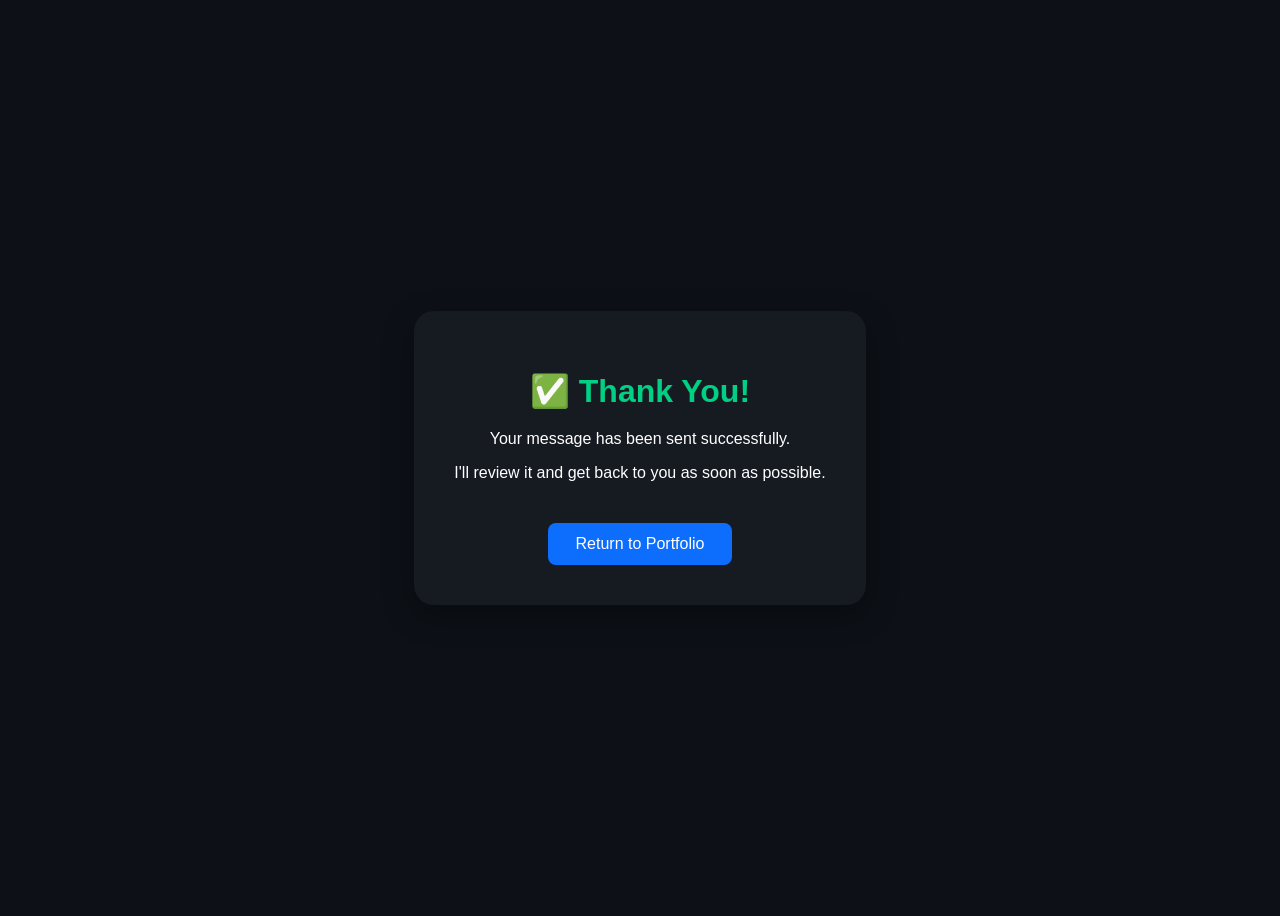
==== thankyou.html @ 2908351a "Added thankyou.html" ====
<!DOCTYPE html>
<html lang="en">
<head>
    <meta charset="UTF-8">
    <meta name="viewport" content="width=device-width, initial-scale=1.0">
    <title>Thank You | Om Naresh Nanekar</title>

    <link href="assets/vendor/bootstrap/css/bootstrap.min.css" rel="stylesheet">

    <style>
        body{
            display:flex;
            justify-content:center;
            align-items:center;
            height:100vh;
            background:#0d1117;
            color:white;
            text-align:center;
            font-family:Arial,sans-serif;
        }

        .card{
            max-width:600px;
            padding:40px;
            border-radius:20px;
            background:#161b22;
            box-shadow:0 10px 30px rgba(0,0,0,.4);
        }

        h1{
            color:#00d084;
            margin-bottom:20px;
        }

        a{
            margin-top:25px;
            display:inline-block;
            text-decoration:none;
            padding:12px 28px;
            background:#0d6efd;
            color:white;
            border-radius:8px;
        }

        a:hover{
            background:#0b5ed7;
        }
    </style>
</head>
<body>

<div class="card">

<h1>✅ Thank You!</h1>

<p>
Your message has been sent successfully.
</p>

<p>
I'll review it and get back to you as soon as possible.
</p>

<a href="index.html">
Return to Portfolio
</a>

</div>

</body>
</html>
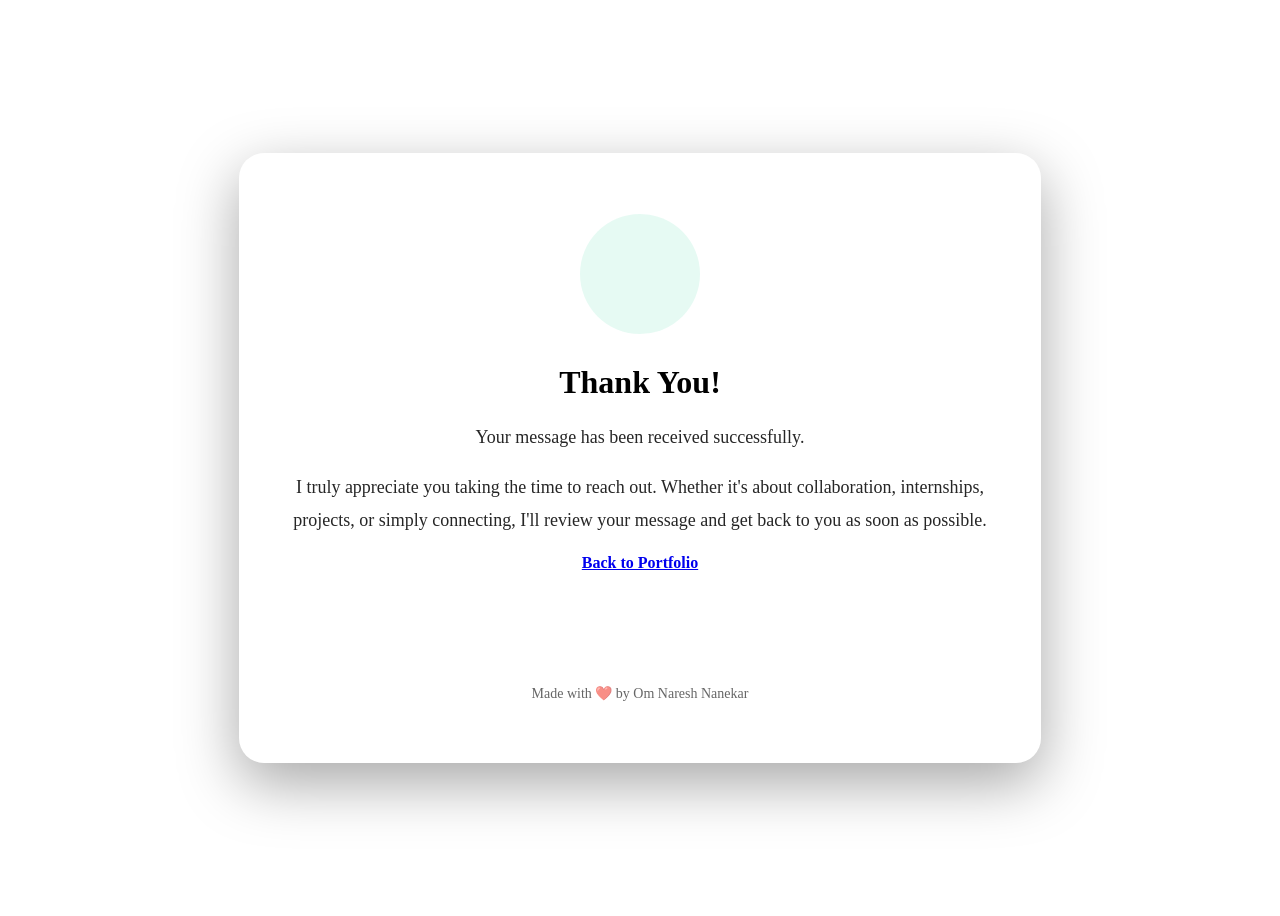
==== commit 762624af: "improving thankyou.html" ====
--- a/thankyou.html
+++ b/thankyou.html
@@ -1,71 +1,175 @@
 <!DOCTYPE html>
 <html lang="en">
+
 <head>
-    <meta charset="UTF-8">
-    <meta name="viewport" content="width=device-width, initial-scale=1.0">
-    <title>Thank You | Om Naresh Nanekar</title>
+  <meta charset="utf-8">
+  <meta content="width=device-width, initial-scale=1.0" name="viewport">
 
-    <link href="assets/vendor/bootstrap/css/bootstrap.min.css" rel="stylesheet">
+  <title>Thank You | Om Naresh Nanekar</title>
+  <meta name="description" content="Thank you for contacting Om Naresh Nanekar.">
+  <meta name="robots" content="noindex">
 
-    <style>
-        body{
-            display:flex;
-            justify-content:center;
-            align-items:center;
-            height:100vh;
-            background:#0d1117;
-            color:white;
-            text-align:center;
-            font-family:Arial,sans-serif;
-        }
+  <!-- Favicons -->
+  <link href="assets/img/favicon.png" rel="icon">
 
-        .card{
-            max-width:600px;
-            padding:40px;
-            border-radius:20px;
-            background:#161b22;
-            box-shadow:0 10px 30px rgba(0,0,0,.4);
-        }
+  <!-- Fonts -->
+  <link href="https://fonts.googleapis.com" rel="preconnect">
+  <link href="https://fonts.gstatic.com" rel="preconnect" crossorigin>
+  <link href="https://fonts.googleapis.com/css2?family=Roboto:wght@300;400;500;700&family=Poppins:wght@300;400;500;600;700&display=swap" rel="stylesheet">
 
-        h1{
-            color:#00d084;
-            margin-bottom:20px;
-        }
+  <!-- Vendor CSS -->
+  <link href="assets/vendor/bootstrap/css/bootstrap.min.css" rel="stylesheet">
+  <link href="assets/vendor/bootstrap-icons/bootstrap-icons.css" rel="stylesheet">
+  <link href="assets/vendor/aos/aos.css" rel="stylesheet">
 
-        a{
-            margin-top:25px;
-            display:inline-block;
-            text-decoration:none;
-            padding:12px 28px;
-            background:#0d6efd;
-            color:white;
-            border-radius:8px;
-        }
+  <!-- Main CSS -->
+  <link href="assets/css/main.css" rel="stylesheet">
 
-        a:hover{
-            background:#0b5ed7;
-        }
-    </style>
+  <style>
+    body{
+      min-height:100vh;
+      display:flex;
+      justify-content:center;
+      align-items:center;
+      overflow:hidden;
+    }
+
+    .thank-card{
+      max-width:700px;
+      width:95%;
+      text-align:center;
+      padding:60px 50px;
+      border-radius:25px;
+      backdrop-filter:blur(12px);
+      background:rgba(255,255,255,.06);
+      border:1px solid rgba(255,255,255,.12);
+      box-shadow:0 20px 60px rgba(0,0,0,.35);
+    }
+
+    .success-icon{
+      width:120px;
+      height:120px;
+      margin:auto;
+      border-radius:50%;
+      display:flex;
+      justify-content:center;
+      align-items:center;
+      font-size:60px;
+      color:#34d399;
+      background:rgba(52,211,153,.12);
+      margin-bottom:30px;
+    }
+
+    h1{
+      font-weight:700;
+      margin-bottom:20px;
+    }
+
+    p{
+      font-size:18px;
+      opacity:.85;
+      line-height:1.8;
+    }
+
+    .btn-home{
+      margin-top:35px;
+      padding:14px 35px;
+      border-radius:50px;
+      font-weight:600;
+    }
+
+    .social-links{
+      margin-top:35px;
+    }
+
+    .social-links a{
+      width:48px;
+      height:48px;
+      display:inline-flex;
+      justify-content:center;
+      align-items:center;
+      border-radius:50%;
+      margin:0 8px;
+      transition:.3s;
+      font-size:20px;
+    }
+
+    .social-links a:hover{
+      transform:translateY(-6px);
+    }
+
+    .footer-note{
+      margin-top:30px;
+      font-size:14px;
+      opacity:.6;
+    }
+  </style>
+
 </head>
+
 <body>
 
-<div class="card">
+<main>
 
-<h1>✅ Thank You!</h1>
+<div class="thank-card" data-aos="zoom-in" data-aos-duration="900">
 
-<p>
-Your message has been sent successfully.
+<div class="success-icon" data-aos="zoom-in" data-aos-delay="300">
+<i class="bi bi-check2-circle"></i>
+</div>
+
+<h1 data-aos="fade-up" data-aos-delay="500">
+Thank You!
+</h1>
+
+<p data-aos="fade-up" data-aos-delay="700">
+Your message has been received successfully.
 </p>
 
-<p>
-I'll review it and get back to you as soon as possible.
+<p data-aos="fade-up" data-aos-delay="900">
+I truly appreciate you taking the time to reach out.
+Whether it's about collaboration, internships, projects, or simply connecting,
+I'll review your message and get back to you as soon as possible.
 </p>
 
-<a href="index.html">
-Return to Portfolio
+<a href="index.html" class="btn btn-primary btn-home" data-aos="fade-up" data-aos-delay="1100">
+<i class="bi bi-house-door-fill"></i>
+Back to Portfolio
+</a>
+
+<div class="social-links" data-aos="fade-up" data-aos-delay="1300">
+
+<a href="https://github.com/YOUR_USERNAME" target="_blank">
+<i class="bi bi-github"></i>
+</a>
+
+<a href="https://linkedin.com/in/YOUR_LINKEDIN" target="_blank">
+<i class="bi bi-linkedin"></i>
+</a>
+
+<a href="mailto:YOUR_EMAIL@gmail.com">
+<i class="bi bi-envelope-fill"></i>
 </a>
 
 </div>
 
+<div class="footer-note" data-aos="fade-up" data-aos-delay="1500">
+Made with ❤️ by Om Naresh Nanekar
+</div>
+
+</div>
+
+</main>
+
+<!-- Vendor JS -->
+<script src="assets/vendor/bootstrap/js/bootstrap.bundle.min.js"></script>
+<script src="assets/vendor/aos/aos.js"></script>
+
+<script>
+AOS.init({
+duration:800,
+once:true
+});
+</script>
+
 </body>
 </html>
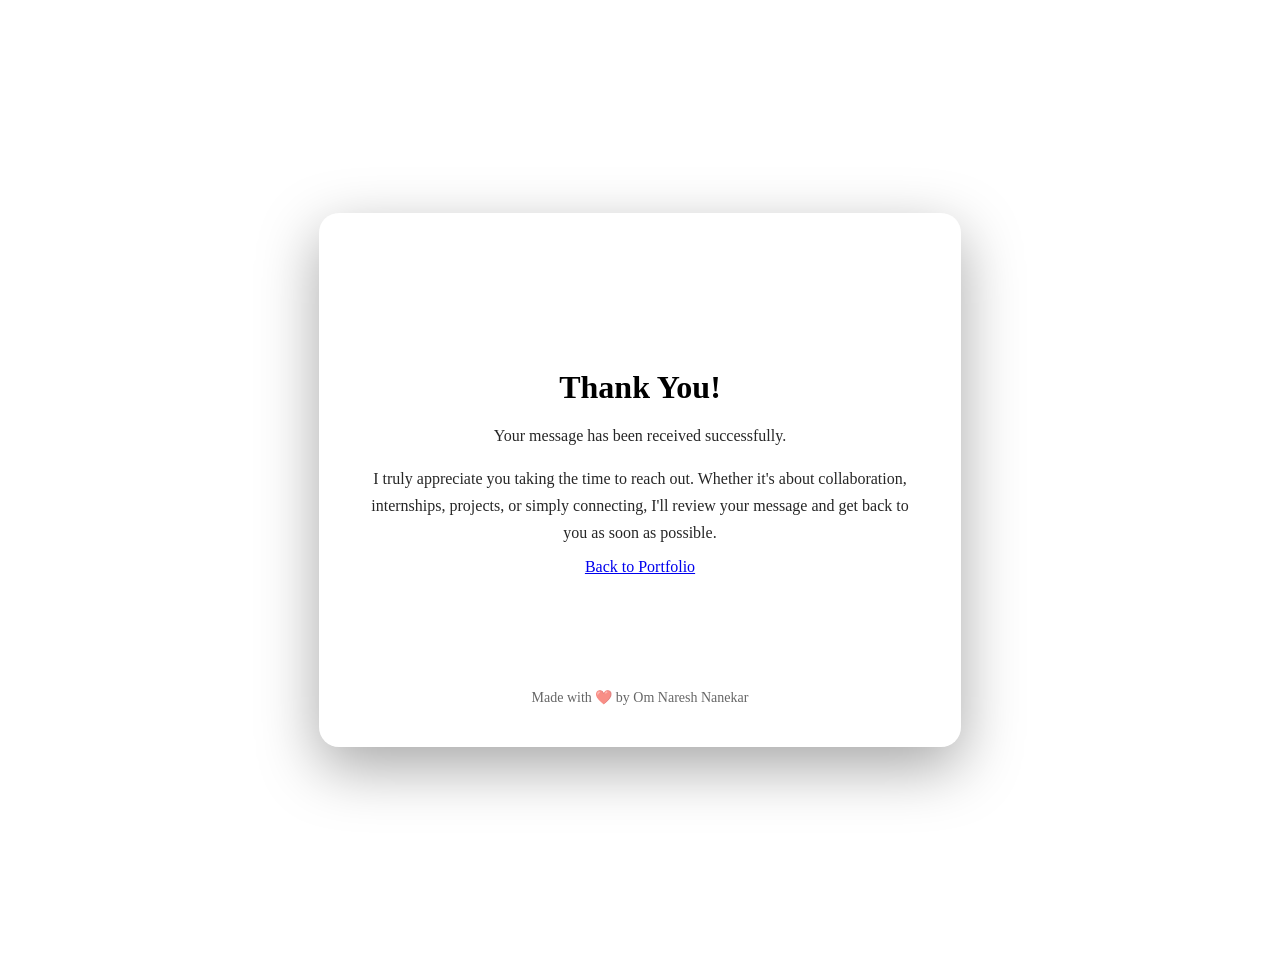
==== commit 92c8a225: "Improved thankyou.html" ====
--- a/thankyou.html
+++ b/thankyou.html
@@ -26,56 +26,54 @@
   <link href="assets/css/main.css" rel="stylesheet">
 
   <style>
-    body{
-      min-height:100vh;
-      display:flex;
-      justify-content:center;
-      align-items:center;
-      overflow:hidden;
+    body {
+        min-height: 100vh;
+        margin: 0;
+        display: flex;
+        justify-content: center;
+        align-items: center;
+        padding: 30px;
+        overflow-x: hidden;
     }
 
-    .thank-card{
-      max-width:700px;
-      width:95%;
-      text-align:center;
-      padding:60px 50px;
-      border-radius:25px;
-      backdrop-filter:blur(12px);
-      background:rgba(255,255,255,.06);
-      border:1px solid rgba(255,255,255,.12);
-      box-shadow:0 20px 60px rgba(0,0,0,.35);
+    .thank-card {
+        width: 100%;
+        max-width: 560px;
+        padding: 40px;
+        border-radius: 20px;
+        text-align: center;
+
+        backdrop-filter: blur(12px);
+        background: rgba(255,255,255,0.06);
+        border: 1px solid rgba(255,255,255,.12);
+
+        box-shadow: 0 20px 60px rgba(0,0,0,.35);
     }
 
     .success-icon{
-      width:120px;
-      height:120px;
-      margin:auto;
-      border-radius:50%;
-      display:flex;
-      justify-content:center;
-      align-items:center;
-      font-size:60px;
-      color:#34d399;
-      background:rgba(52,211,153,.12);
-      margin-bottom:30px;
+        width:90px;
+        height:90px;
+        font-size:45px;
+        margin-bottom:25px;
     }
 
     h1{
-      font-weight:700;
-      margin-bottom:20px;
+        font-size:2rem;
+        font-weight:700;
+        margin-bottom:15px;
     }
 
     p{
-      font-size:18px;
+      font-size:16px;
       opacity:.85;
-      line-height:1.8;
+      line-height:1.7;
+      margin-bottom:12px;
     }
 
     .btn-home{
-      margin-top:35px;
-      padding:14px 35px;
-      border-radius:50px;
-      font-weight:600;
+        padding:12px 30px;
+        border-radius:40px;
+        margin-top:25px;
     }
 
     .social-links{
@@ -138,15 +136,15 @@
 
 <div class="social-links" data-aos="fade-up" data-aos-delay="1300">
 
-<a href="https://github.com/YOUR_USERNAME" target="_blank">
+<a href="https://github.com/Om-Nanekar" target="_blank">
 <i class="bi bi-github"></i>
 </a>
 
-<a href="https://linkedin.com/in/YOUR_LINKEDIN" target="_blank">
+<a href="https://linkedin.com/in/om-nanekar" target="_blank">
 <i class="bi bi-linkedin"></i>
 </a>
 
-<a href="mailto:YOUR_EMAIL@gmail.com">
+<a href="mailto:nanekarom6746@gmail.com">
 <i class="bi bi-envelope-fill"></i>
 </a>
 
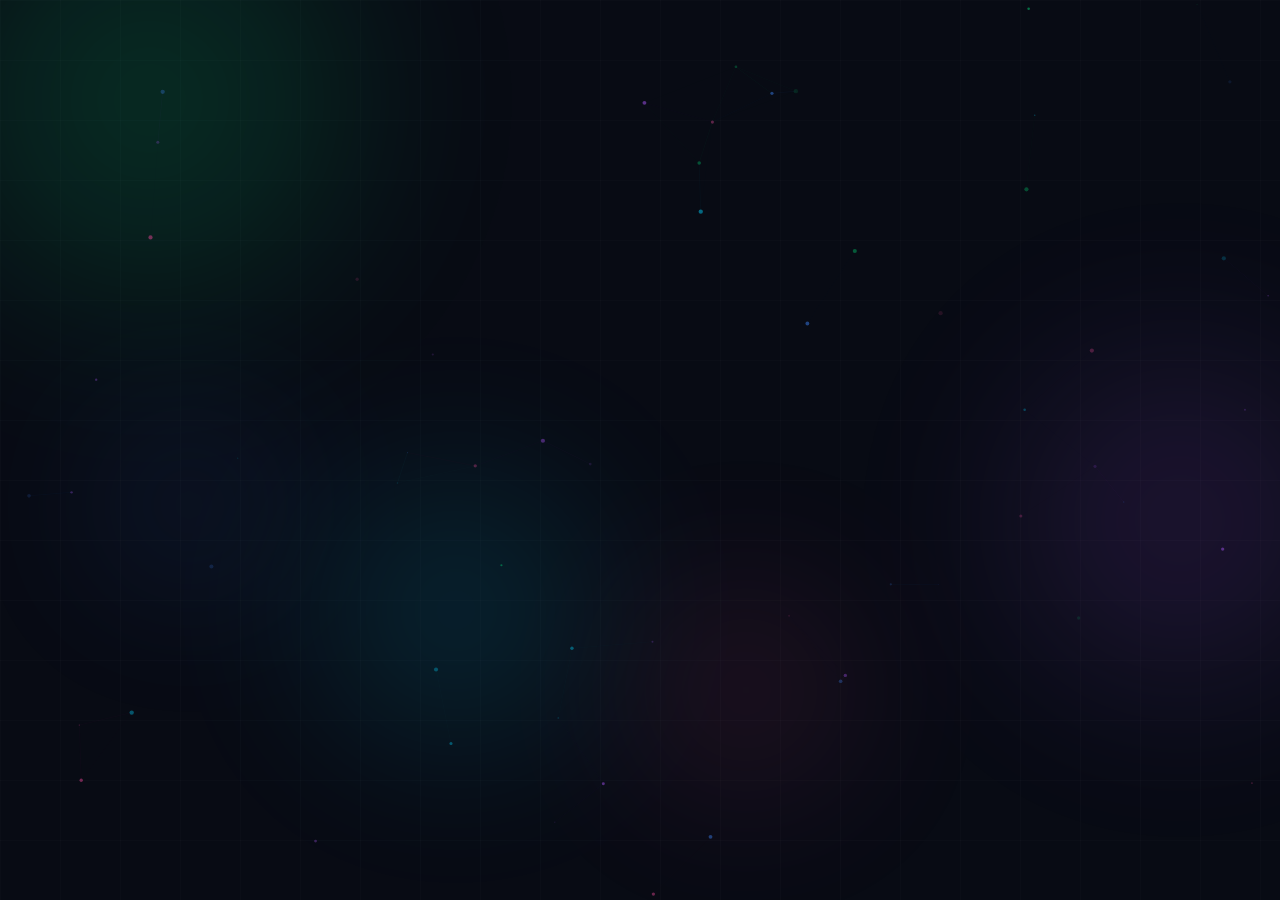
==== commit 9b669af8: "Cyberpunk theme" ====
--- a/thankyou.html
+++ b/thankyou.html
@@ -5,17 +5,18 @@
   <meta charset="utf-8">
   <meta content="width=device-width, initial-scale=1.0" name="viewport">
 
-  <title>Thank You | Om Naresh Nanekar</title>
+  <title>Thank You for Your Feedback | Om Naresh Nanekar</title>
   <meta name="description" content="Thank you for contacting Om Naresh Nanekar.">
   <meta name="robots" content="noindex">
 
   <!-- Favicons -->
   <link href="assets/img/favicon.png" rel="icon">
+  <link href="assets/img/apple-touch-icon.png" rel="apple-touch-icon">
 
   <!-- Fonts -->
   <link href="https://fonts.googleapis.com" rel="preconnect">
   <link href="https://fonts.gstatic.com" rel="preconnect" crossorigin>
-  <link href="https://fonts.googleapis.com/css2?family=Roboto:wght@300;400;500;700&family=Poppins:wght@300;400;500;600;700&display=swap" rel="stylesheet">
+  <link href="https://fonts.googleapis.com/css2?family=Inter:wght@300;400;500;600;700;800;900&family=Syne:wght@400;500;600;700;800&display=swap" rel="stylesheet">
 
   <!-- Vendor CSS -->
   <link href="assets/vendor/bootstrap/css/bootstrap.min.css" rel="stylesheet">
@@ -27,147 +28,247 @@
 
   <style>
     body {
-        min-height: 100vh;
-        margin: 0;
-        display: flex;
-        justify-content: center;
-        align-items: center;
-        padding: 30px;
-        overflow-x: hidden;
+      min-height: 100vh;
+      display: flex;
+      flex-direction: column;
+      justify-content: center;
+      align-items: center;
+      padding: 30px 20px;
+      position: relative;
+    }
+
+    .thank-wrapper {
+      position: relative;
+      z-index: 2;
+      width: 100%;
+      max-width: 600px;
+      margin: auto;
     }
 
     .thank-card {
-        width: 100%;
-        max-width: 560px;
-        padding: 40px;
-        border-radius: 20px;
-        text-align: center;
-
-        backdrop-filter: blur(12px);
-        background: rgba(255,255,255,0.06);
-        border: 1px solid rgba(255,255,255,.12);
-
-        box-shadow: 0 20px 60px rgba(0,0,0,.35);
-    }
-
-    .success-icon{
-        width:90px;
-        height:90px;
-        font-size:45px;
-        margin-bottom:25px;
-    }
-
-    h1{
-        font-size:2rem;
-        font-weight:700;
-        margin-bottom:15px;
-    }
-
-    p{
-      font-size:16px;
-      opacity:.85;
-      line-height:1.7;
-      margin-bottom:12px;
-    }
-
-    .btn-home{
-        padding:12px 30px;
-        border-radius:40px;
-        margin-top:25px;
-    }
-
-    .social-links{
-      margin-top:35px;
-    }
-
-    .social-links a{
-      width:48px;
-      height:48px;
-      display:inline-flex;
-      justify-content:center;
-      align-items:center;
-      border-radius:50%;
-      margin:0 8px;
-      transition:.3s;
-      font-size:20px;
-    }
-
-    .social-links a:hover{
-      transform:translateY(-6px);
-    }
-
-    .footer-note{
-      margin-top:30px;
-      font-size:14px;
-      opacity:.6;
+      padding: 48px 36px;
+      text-align: center;
+      position: relative;
+      overflow: hidden;
+    }
+
+    .success-badge {
+      width: 80px;
+      height: 80px;
+      margin: 0 auto 24px;
+      border-radius: 50%;
+      background: rgba(0, 255, 136, 0.1);
+      border: 1px solid rgba(0, 255, 136, 0.4);
+      display: flex;
+      align-items: center;
+      justify-content: center;
+      color: var(--green);
+      font-size: 40px;
+      box-shadow: 0 0 35px rgba(0, 255, 136, 0.25), inset 0 0 15px rgba(0, 255, 136, 0.1);
+      animation: pulseGlow 2.5s infinite ease-in-out;
+    }
+
+    @keyframes pulseGlow {
+      0%, 100% {
+        transform: scale(1);
+        box-shadow: 0 0 30px rgba(0, 255, 136, 0.25);
+      }
+      50% {
+        transform: scale(1.05);
+        box-shadow: 0 0 45px rgba(0, 255, 136, 0.45);
+      }
+    }
+
+    .thank-title {
+      font-family: var(--font-display);
+      font-size: clamp(1.8rem, 4vw, 2.4rem);
+      font-weight: 800;
+      line-height: 1.2;
+      margin-bottom: 16px;
+      color: var(--text);
+    }
+
+    .thank-lead {
+      font-size: 1.05rem;
+      color: var(--green);
+      font-weight: 600;
+      margin-bottom: 14px;
+      letter-spacing: 0.02em;
+    }
+
+    .thank-desc {
+      font-size: 0.95rem;
+      color: var(--text-muted);
+      line-height: 1.75;
+      margin-bottom: 30px;
+    }
+
+    .social-pills-row {
+      display: flex;
+      justify-content: center;
+      align-items: center;
+      gap: 12px;
+      margin-top: 28px;
+    }
+
+    .footer-note {
+      margin-top: 28px;
+      font-size: 0.82rem;
+      color: var(--text-dim);
+    }
+
+    @media (max-width: 576px) {
+      .thank-card {
+        padding: 36px 20px;
+      }
+      .success-badge {
+        width: 68px;
+        height: 68px;
+        font-size: 34px;
+      }
     }
   </style>
-
 </head>
 
 <body>
 
-<main>
-
-<div class="thank-card" data-aos="zoom-in" data-aos-duration="900">
-
-<div class="success-icon" data-aos="zoom-in" data-aos-delay="300">
-<i class="bi bi-check2-circle"></i>
-</div>
-
-<h1 data-aos="fade-up" data-aos-delay="500">
-Thank You!
-</h1>
-
-<p data-aos="fade-up" data-aos-delay="700">
-Your message has been received successfully.
-</p>
-
-<p data-aos="fade-up" data-aos-delay="900">
-I truly appreciate you taking the time to reach out.
-Whether it's about collaboration, internships, projects, or simply connecting,
-I'll review your message and get back to you as soon as possible.
-</p>
-
-<a href="index.html" class="btn btn-primary btn-home" data-aos="fade-up" data-aos-delay="1100">
-<i class="bi bi-house-door-fill"></i>
-Back to Portfolio
-</a>
-
-<div class="social-links" data-aos="fade-up" data-aos-delay="1300">
-
-<a href="https://github.com/Om-Nanekar" target="_blank">
-<i class="bi bi-github"></i>
-</a>
-
-<a href="https://linkedin.com/in/om-nanekar" target="_blank">
-<i class="bi bi-linkedin"></i>
-</a>
-
-<a href="mailto:nanekarom6746@gmail.com">
-<i class="bi bi-envelope-fill"></i>
-</a>
-
-</div>
-
-<div class="footer-note" data-aos="fade-up" data-aos-delay="1500">
-Made with ❤️ by Om Naresh Nanekar
-</div>
-
-</div>
-
-</main>
-
-<!-- Vendor JS -->
-<script src="assets/vendor/bootstrap/js/bootstrap.bundle.min.js"></script>
-<script src="assets/vendor/aos/aos.js"></script>
-
-<script>
-AOS.init({
-duration:800,
-once:true
-});
-</script>
+  <!-- ═══ ANIMATED BACKGROUND ═══ -->
+  <div class="bg-scene" aria-hidden="true">
+    <div class="orb orb-1"></div>
+    <div class="orb orb-2"></div>
+    <div class="orb orb-3"></div>
+    <div class="orb orb-4"></div>
+    <div class="orb orb-5"></div>
+    <canvas id="particles-canvas"></canvas>
+  </div>
+
+  <main class="thank-wrapper">
+    <div class="thank-card glass-card" data-aos="zoom-in" data-aos-duration="800">
+      
+      <div class="success-badge" data-aos="zoom-in" data-aos-delay="200">
+        <i class="bi bi-check2-circle"></i>
+      </div>
+
+      <h1 class="thank-title" data-aos="fade-up" data-aos-delay="300">
+        Thank You for Your <span class="gradient-text">Feedback!</span>
+      </h1>
+
+      <p class="thank-lead" data-aos="fade-up" data-aos-delay="400">
+        Your message has been transmitted successfully.
+      </p>
+
+      <p class="thank-desc" data-aos="fade-up" data-aos-delay="500">
+        I truly appreciate you taking the time to share your thoughts and connect with me. 
+        Whether it is about project inquiries, networking, feedback, or collaborations, 
+        I will review your message and get back to you as soon as possible.
+      </p>
+
+      <div data-aos="fade-up" data-aos-delay="600">
+        <a href="index.html" class="btn-primary">
+          <i class="bi bi-arrow-left-circle"></i> Back to Portfolio
+        </a>
+      </div>
+
+      <div class="social-pills-row" data-aos="fade-up" data-aos-delay="700">
+        <a href="https://github.com/Om-Nanekar" target="_blank" class="social-pill" title="GitHub">
+          <i class="bi bi-github"></i>
+        </a>
+        <a href="https://www.linkedin.com/in/om-nanekar" target="_blank" class="social-pill" title="LinkedIn">
+          <i class="bi bi-linkedin"></i>
+        </a>
+        <a href="https://wa.me/918421907056" target="_blank" class="social-pill" title="WhatsApp">
+          <i class="bi bi-whatsapp"></i>
+        </a>
+        <a href="mailto:nanekarom6746@gmail.com" class="social-pill" title="Email">
+          <i class="bi bi-envelope-fill"></i>
+        </a>
+      </div>
+
+      <div class="footer-note" data-aos="fade-up" data-aos-delay="800">
+        Designed &amp; Built by Om Naresh Nanekar
+      </div>
+
+    </div>
+  </main>
+
+  <!-- Vendor JS -->
+  <script src="assets/vendor/bootstrap/js/bootstrap.bundle.min.js"></script>
+  <script src="assets/vendor/aos/aos.js"></script>
+
+  <!-- Particles and Effects -->
+  <script>
+    // Particle Canvas Animation
+    const canvas = document.getElementById('particles-canvas');
+    if (canvas) {
+      const ctx = canvas.getContext('2d');
+      function resize() {
+        canvas.width  = window.innerWidth;
+        canvas.height = window.innerHeight;
+      }
+      resize();
+      window.addEventListener('resize', resize);
+
+      const COLORS = ['#00ff88', '#a855f7', '#00d4ff', '#3b82f6', '#ec4899'];
+      const COUNT  = Math.min(60, Math.floor(window.innerWidth / 20));
+
+      const particles = Array.from({ length: COUNT }, () => ({
+        x:   Math.random() * canvas.width,
+        y:   Math.random() * canvas.height,
+        r:   Math.random() * 1.8 + 0.4,
+        vx:  (Math.random() - 0.5) * 0.35,
+        vy:  (Math.random() - 0.5) * 0.35,
+        col: COLORS[Math.floor(Math.random() * COLORS.length)],
+        alpha: Math.random() * 0.4 + 0.1,
+      }));
+
+      function drawParticles() {
+        ctx.clearRect(0, 0, canvas.width, canvas.height);
+        particles.forEach(p => {
+          ctx.beginPath();
+          ctx.arc(p.x, p.y, p.r, 0, Math.PI * 2);
+          ctx.fillStyle = p.col;
+          ctx.globalAlpha = p.alpha;
+          ctx.fill();
+          ctx.globalAlpha = 1;
+
+          p.x += p.vx;
+          p.y += p.vy;
+          if (p.x < -10) p.x = canvas.width + 10;
+          if (p.x > canvas.width + 10) p.x = -10;
+          if (p.y < -10) p.y = canvas.height + 10;
+          if (p.y > canvas.height + 10) p.y = -10;
+        });
+
+        for (let i = 0; i < particles.length; i++) {
+          for (let j = i + 1; j < particles.length; j++) {
+            const dx = particles[i].x - particles[j].x;
+            const dy = particles[i].y - particles[j].y;
+            const dist = Math.sqrt(dx * dx + dy * dy);
+            if (dist < 120) {
+              ctx.beginPath();
+              ctx.moveTo(particles[i].x, particles[i].y);
+              ctx.lineTo(particles[j].x, particles[j].y);
+              ctx.strokeStyle = particles[i].col;
+              ctx.globalAlpha = (1 - dist / 120) * 0.08;
+              ctx.lineWidth = 0.6;
+              ctx.stroke();
+              ctx.globalAlpha = 1;
+            }
+          }
+        }
+        requestAnimationFrame(drawParticles);
+      }
+      drawParticles();
+    }
+
+    if (typeof AOS !== 'undefined') {
+      AOS.init({
+        duration: 800,
+        easing: 'ease-out-cubic',
+        once: true
+      });
+    }
+  </script>
 
 </body>
 </html>
--- a/assets/css/main.css
+++ b/assets/css/main.css
@@ -0,0 +1,1361 @@
+/* ================================================================
+   CYBERPUNK GLASSMORPHISM PORTFOLIO
+   Om Naresh Nanekar
+   ================================================================ */
+
+/* ── Fonts ── */
+@import url('https://fonts.googleapis.com/css2?family=Inter:wght@300;400;500;600;700;800;900&family=Syne:wght@400;500;600;700;800&display=swap');
+
+/* ── CSS Variables ── */
+:root {
+  --bg:          #080b14;
+  --bg2:         #0c1120;
+  --surface:     rgba(255,255,255,0.04);
+  --surface-h:   rgba(255,255,255,0.08);
+  --border:      rgba(255,255,255,0.10);
+  --border-h:    rgba(255,255,255,0.22);
+
+  /* accent palette */
+  --green:       #00ff88;
+  --green-dim:   rgba(0,255,136,0.15);
+  --cyan:        #00d4ff;
+  --purple:      #a855f7;
+  --blue:        #3b82f6;
+  --pink:        #ec4899;
+
+  /* gradient */
+  --grad-main:   linear-gradient(135deg, var(--green) 0%, var(--cyan) 100%);
+  --grad-soft:   linear-gradient(135deg, rgba(0,255,136,0.7) 0%, rgba(0,212,255,0.7) 100%);
+
+  --text:        #e8edf5;
+  --text-muted:  rgba(232,237,245,0.55);
+  --text-dim:    rgba(232,237,245,0.30);
+
+  --font:        'Inter', system-ui, sans-serif;
+  --font-display:'Syne', sans-serif;
+
+  --radius:      16px;
+  --radius-sm:   10px;
+  --radius-lg:   24px;
+  --radius-full: 999px;
+
+  --nav-h:       70px;
+  --transition:  0.35s cubic-bezier(.4,0,.2,1);
+
+  scroll-behavior: smooth;
+}
+
+/* ── Reset ── */
+*, *::before, *::after { box-sizing: border-box; margin: 0; padding: 0; }
+html { scroll-behavior: smooth; }
+
+body {
+  font-family: var(--font);
+  background: var(--bg);
+  color: var(--text);
+  min-height: 100vh;
+  overflow-x: hidden;
+  line-height: 1.65;
+}
+
+a { text-decoration: none; color: inherit; }
+img { max-width: 100%; display: block; }
+ul { list-style: none; }
+button { cursor: pointer; border: none; outline: none; background: none; }
+
+/* ── Utility ── */
+.container {
+  width: 100%;
+  max-width: 1200px;
+  margin: 0 auto;
+  padding: 0 24px;
+}
+
+.gradient-text {
+  background: var(--grad-main);
+  -webkit-background-clip: text;
+  -webkit-text-fill-color: transparent;
+  background-clip: text;
+}
+
+/* ─── Glass Card Base ─── */
+.glass-card {
+  background: var(--surface);
+  backdrop-filter: blur(18px) saturate(1.4);
+  -webkit-backdrop-filter: blur(18px) saturate(1.4);
+  border: 1px solid var(--border);
+  border-radius: var(--radius);
+  transition: border-color var(--transition), box-shadow var(--transition), transform var(--transition);
+}
+.glass-card:hover {
+  border-color: var(--border-h);
+  box-shadow: 0 8px 40px rgba(0,0,0,0.35), 0 0 0 1px var(--border-h);
+}
+
+/* ─── Buttons ─── */
+.btn-primary {
+  display: inline-flex;
+  align-items: center;
+  gap: 8px;
+  padding: 13px 28px;
+  background: rgba(0, 255, 136, 0.08);
+  color: var(--green);
+  font-family: var(--font);
+  font-weight: 700;
+  font-size: 0.9rem;
+  border-radius: var(--radius-full);
+  border: 1px solid rgba(0, 255, 136, 0.45);
+  backdrop-filter: blur(12px) saturate(1.4);
+  -webkit-backdrop-filter: blur(12px) saturate(1.4);
+  box-shadow: 0 4px 20px rgba(0, 255, 136, 0.12), inset 0 0 12px rgba(0, 255, 136, 0.06);
+  transition: all var(--transition);
+  white-space: nowrap;
+}
+.btn-primary:hover {
+  background: rgba(0, 255, 136, 0.18);
+  color: #ffffff;
+  border-color: var(--green);
+  transform: translateY(-2px);
+  box-shadow: 0 8px 30px rgba(0, 255, 136, 0.35), 0 0 15px rgba(0, 255, 136, 0.25), inset 0 0 15px rgba(0, 255, 136, 0.15);
+}
+.btn-primary:active { transform: translateY(0); }
+
+.btn-ghost {
+  display: inline-flex;
+  align-items: center;
+  gap: 8px;
+  padding: 12px 26px;
+  background: rgba(255, 255, 255, 0.03);
+  color: var(--text);
+  font-weight: 600;
+  font-size: 0.9rem;
+  border-radius: var(--radius-full);
+  border: 1px solid var(--border-h);
+  backdrop-filter: blur(12px) saturate(1.4);
+  -webkit-backdrop-filter: blur(12px) saturate(1.4);
+  box-shadow: 0 4px 20px rgba(0, 0, 0, 0.2);
+  transition: all var(--transition);
+  white-space: nowrap;
+}
+.btn-ghost:hover {
+  background: rgba(255, 255, 255, 0.08);
+  border-color: rgba(0, 212, 255, 0.5);
+  color: var(--cyan);
+  transform: translateY(-2px);
+  box-shadow: 0 8px 25px rgba(0, 212, 255, 0.2);
+}
+
+/* ─── Section shared ─── */
+section {
+  padding: 100px 0;
+  position: relative;
+}
+.section-header {
+  text-align: center;
+  margin-bottom: 60px;
+}
+.section-tag {
+  display: inline-block;
+  font-size: 0.78rem;
+  font-weight: 600;
+  letter-spacing: 0.15em;
+  text-transform: uppercase;
+  color: var(--green);
+  background: rgba(0,255,136,0.1);
+  border: 1px solid rgba(0,255,136,0.25);
+  border-radius: var(--radius-full);
+  padding: 5px 16px;
+  margin-bottom: 14px;
+}
+.section-title {
+  font-family: var(--font-display);
+  font-size: clamp(2rem, 4vw, 2.8rem);
+  font-weight: 800;
+  line-height: 1.15;
+  color: var(--text);
+  margin-bottom: 12px;
+}
+.section-sub {
+  color: var(--text-muted);
+  font-size: 1rem;
+  max-width: 540px;
+  margin: 0 auto;
+}
+
+/* ================================================================
+   BACKGROUND SCENE
+   ================================================================ */
+.bg-scene {
+  position: fixed;
+  inset: 0;
+  z-index: 0;
+  overflow: hidden;
+  pointer-events: none;
+}
+
+/* Floating orbs */
+.orb {
+  position: absolute;
+  border-radius: 50%;
+  filter: blur(80px);
+  opacity: 0.18;
+}
+.orb-1 {
+  width: 600px; height: 600px;
+  background: radial-gradient(circle, #00ff88, transparent 70%);
+  top: -200px; left: -150px;
+  animation: orbFloat1 18s ease-in-out infinite;
+}
+.orb-2 {
+  width: 500px; height: 500px;
+  background: radial-gradient(circle, #a855f7, transparent 70%);
+  top: 30%; right: -150px;
+  animation: orbFloat2 22s ease-in-out infinite;
+}
+.orb-3 {
+  width: 400px; height: 400px;
+  background: radial-gradient(circle, #00d4ff, transparent 70%);
+  bottom: 10%; left: 20%;
+  animation: orbFloat3 16s ease-in-out infinite;
+}
+.orb-4 {
+  width: 300px; height: 300px;
+  background: radial-gradient(circle, #ec4899, transparent 70%);
+  top: 60%; right: 30%;
+  animation: orbFloat1 24s ease-in-out infinite reverse;
+}
+.orb-5 {
+  width: 250px; height: 250px;
+  background: radial-gradient(circle, #3b82f6, transparent 70%);
+  bottom: 30%; left: 5%;
+  animation: orbFloat3 20s ease-in-out infinite;
+}
+
+@keyframes orbFloat1 {
+  0%,100% { transform: translate(0,0) scale(1); }
+  33%      { transform: translate(80px,60px) scale(1.08); }
+  66%      { transform: translate(-40px,30px) scale(0.95); }
+}
+@keyframes orbFloat2 {
+  0%,100% { transform: translate(0,0) scale(1); }
+  40%      { transform: translate(-70px,80px) scale(1.05); }
+  70%      { transform: translate(50px,-40px) scale(0.92); }
+}
+@keyframes orbFloat3 {
+  0%,100% { transform: translate(0,0); }
+  50%      { transform: translate(60px,-60px) scale(1.1); }
+}
+
+/* Particles canvas */
+#particles-canvas {
+  position: absolute;
+  inset: 0;
+  width: 100%; height: 100%;
+}
+
+/* Subtle grid */
+body::before {
+  content: '';
+  position: fixed;
+  inset: 0;
+  z-index: 0;
+  background-image:
+    linear-gradient(rgba(255,255,255,0.015) 1px, transparent 1px),
+    linear-gradient(90deg, rgba(255,255,255,0.015) 1px, transparent 1px);
+  background-size: 60px 60px;
+  pointer-events: none;
+}
+
+/* Everything above bg */
+nav, main, section, footer { position: relative; z-index: 2; }
+
+/* ================================================================
+   PRELOADER
+   ================================================================ */
+#preloader {
+  position: fixed;
+  inset: 0;
+  z-index: 99999;
+  background: var(--bg);
+  display: flex;
+  flex-direction: column;
+  align-items: center;
+  justify-content: center;
+  gap: 18px;
+  transition: opacity 0.6s ease, visibility 0.6s;
+}
+#preloader.done { opacity: 0; visibility: hidden; }
+
+.loader-ring {
+  width: 60px; height: 60px;
+  border: 3px solid rgba(0,255,136,0.15);
+  border-top-color: var(--green);
+  border-radius: 50%;
+  animation: spin 0.9s linear infinite;
+}
+@keyframes spin { to { transform: rotate(360deg); } }
+
+.loader-name {
+  font-family: var(--font-display);
+  font-size: 1rem;
+  font-weight: 700;
+  color: var(--text-muted);
+  letter-spacing: 0.1em;
+}
+
+/* ================================================================
+   TOP NAVBAR (FLOATING OVAL GLASS PILL)
+   ================================================================ */
+.navbar-main {
+  position: fixed;
+  top: 20px;
+  left: 0;
+  right: 0;
+  height: auto;
+  z-index: 1000;
+  display: flex;
+  justify-content: center;
+  align-items: center;
+  padding: 0 16px;
+  pointer-events: none;
+  transition: all var(--transition);
+}
+
+.nav-inner {
+  pointer-events: auto;
+  display: inline-flex;
+  align-items: center;
+  justify-content: center;
+  background: rgba(12, 17, 32, 0.65);
+  backdrop-filter: blur(20px) saturate(1.6);
+  -webkit-backdrop-filter: blur(20px) saturate(1.6);
+  border: 1px solid rgba(255, 255, 255, 0.12);
+  border-radius: var(--radius-full);
+  padding: 6px 12px;
+  box-shadow: 0 10px 35px rgba(0, 0, 0, 0.45), 0 0 20px rgba(0, 255, 136, 0.05), inset 0 0 15px rgba(255, 255, 255, 0.03);
+  transition: all var(--transition);
+}
+
+.navbar-main.scrolled .nav-inner {
+  background: rgba(8, 11, 20, 0.88);
+  border-color: rgba(0, 255, 136, 0.3);
+  box-shadow: 0 12px 40px rgba(0, 0, 0, 0.6), 0 0 25px rgba(0, 255, 136, 0.12);
+}
+
+.nav-links {
+  display: flex;
+  align-items: center;
+  gap: 6px;
+  margin: 0;
+  padding: 0;
+}
+
+.nav-link {
+  padding: 8px 18px;
+  font-size: 0.88rem;
+  font-weight: 600;
+  color: var(--text-muted);
+  border-radius: var(--radius-full);
+  transition: all var(--transition);
+  position: relative;
+  letter-spacing: 0.02em;
+}
+
+.nav-link:hover {
+  color: #ffffff;
+  background: rgba(255, 255, 255, 0.08);
+}
+
+.nav-link.active {
+  color: var(--green);
+  background: rgba(0, 255, 136, 0.12);
+  border: 1px solid rgba(0, 255, 136, 0.3);
+  box-shadow: 0 0 15px rgba(0, 255, 136, 0.15);
+}
+
+/* Hamburger button for mobile */
+.hamburger {
+  display: none;
+  flex-direction: column;
+  justify-content: center;
+  align-items: center;
+  gap: 5px;
+  width: 40px;
+  height: 40px;
+  padding: 8px;
+  border-radius: var(--radius-full);
+  background: rgba(255, 255, 255, 0.05);
+  border: 1px solid var(--border);
+  transition: all var(--transition);
+}
+.hamburger:hover {
+  background: rgba(0, 255, 136, 0.12);
+  border-color: rgba(0, 255, 136, 0.3);
+}
+.hamburger span {
+  display: block;
+  width: 20px;
+  height: 2px;
+  background: var(--text);
+  border-radius: 2px;
+  transition: transform var(--transition), opacity var(--transition);
+}
+.hamburger.open span:nth-child(1) { transform: translateY(7px) rotate(45deg); }
+.hamburger.open span:nth-child(2) { opacity: 0; }
+.hamburger.open span:nth-child(3) { transform: translateY(-7px) rotate(-45deg); }
+
+/* Mobile drawer as floating rounded glass card */
+.mobile-drawer {
+  display: none;
+  pointer-events: auto;
+  position: fixed;
+  top: 76px;
+  left: 20px;
+  right: 20px;
+  max-width: 400px;
+  margin: 0 auto;
+  background: rgba(10, 15, 28, 0.94);
+  backdrop-filter: blur(28px) saturate(1.8);
+  -webkit-backdrop-filter: blur(28px) saturate(1.8);
+  border: 1px solid rgba(0, 255, 136, 0.3);
+  border-radius: var(--radius-lg);
+  padding: 18px 20px;
+  box-shadow: 0 20px 50px rgba(0, 0, 0, 0.7), 0 0 30px rgba(0, 255, 136, 0.15);
+  z-index: 999;
+  animation: drawerSlideDown 0.3s cubic-bezier(0.16, 1, 0.3, 1);
+}
+@keyframes drawerSlideDown {
+  from { opacity: 0; transform: translateY(-10px) scale(0.97); }
+  to   { opacity: 1; transform: translateY(0) scale(1); }
+}
+.mobile-drawer.open { display: block; }
+.mobile-drawer ul { display: flex; flex-direction: column; gap: 6px; padding: 0; margin: 0; }
+.mobile-drawer .nav-link {
+  display: block;
+  text-align: center;
+  padding: 12px 16px;
+  font-size: 0.95rem;
+  border-radius: var(--radius-full);
+}
+
+@media (max-width: 860px) {
+  .nav-links { display: none; }
+  .hamburger { display: flex; }
+  .navbar-main { top: 14px; }
+  .nav-inner { padding: 4px; }
+}
+
+/* ================================================================
+   HERO
+   ================================================================ */
+.hero {
+  min-height: 100vh;
+  padding-top: calc(var(--nav-h) + 40px);
+  padding-bottom: 60px;
+  display: flex;
+  flex-direction: column;
+  align-items: center;
+  justify-content: center;
+}
+
+.hero-container {
+  display: grid;
+  grid-template-columns: 1fr 1fr;
+  align-items: center;
+  gap: 60px;
+}
+
+/* Badge */
+.hero-badge {
+  display: inline-flex;
+  align-items: center;
+  gap: 8px;
+  font-size: 0.8rem;
+  font-weight: 500;
+  color: var(--green);
+  background: rgba(0,255,136,0.08);
+  border: 1px solid rgba(0,255,136,0.25);
+  border-radius: var(--radius-full);
+  padding: 6px 14px;
+  margin-bottom: 20px;
+}
+.badge-dot {
+  width: 7px; height: 7px;
+  background: var(--green);
+  border-radius: 50%;
+  box-shadow: 0 0 8px var(--green);
+  animation: badgePulse 2s ease-in-out infinite;
+}
+@keyframes badgePulse {
+  0%,100% { opacity:1; transform:scale(1); }
+  50%      { opacity:0.5; transform:scale(0.8); }
+}
+
+.hero-name {
+  font-family: var(--font-display);
+  font-size: clamp(2.6rem, 5.5vw, 4rem);
+  font-weight: 800;
+  line-height: 1.1;
+  margin-bottom: 16px;
+  letter-spacing: -0.02em;
+}
+
+.hero-role {
+  font-size: 1.2rem;
+  color: var(--text-muted);
+  margin-bottom: 20px;
+  min-height: 1.8em;
+}
+.hero-role .typed { color: var(--cyan); font-weight: 600; }
+
+.hero-desc {
+  font-size: 1rem;
+  color: var(--text-muted);
+  max-width: 480px;
+  line-height: 1.75;
+  margin-bottom: 36px;
+}
+
+.hero-btns {
+  display: flex;
+  gap: 14px;
+  flex-wrap: wrap;
+  margin-bottom: 36px;
+}
+
+.hero-socials {
+  display: flex;
+  gap: 10px;
+  flex-wrap: wrap;
+}
+
+/* Social pill */
+.social-pill {
+  width: 42px; height: 42px;
+  display: flex;
+  align-items: center;
+  justify-content: center;
+  background: var(--surface);
+  border: 1px solid var(--border);
+  border-radius: 50%;
+  color: var(--text-muted);
+  font-size: 1rem;
+  transition: background var(--transition), border-color var(--transition), color var(--transition), transform var(--transition), box-shadow var(--transition);
+}
+.social-pill:hover {
+  background: var(--surface-h);
+  border-color: var(--border-h);
+  color: var(--text);
+  transform: translateY(-3px);
+  box-shadow: 0 6px 20px rgba(0,0,0,0.3);
+}
+
+/* Profile photo card */
+.hero-photo-wrap {
+  position: relative;
+  display: flex;
+  justify-content: center;
+  align-items: center;
+}
+
+.photo-glass-card {
+  position: relative;
+  border-radius: var(--radius-lg);
+  overflow: hidden;
+  border: 1px solid var(--border);
+  background: var(--surface);
+  backdrop-filter: blur(12px);
+  max-width: 380px;
+  width: 100%;
+  box-shadow: 0 24px 60px rgba(0,0,0,0.5);
+}
+.photo-glass-card::after {
+  content: '';
+  position: absolute;
+  inset: 0;
+  background: linear-gradient(180deg, transparent 55%, rgba(8,11,20,0.75) 100%);
+  pointer-events: none;
+}
+
+.hero-photo {
+  width: 100%;
+  aspect-ratio: 4/5;
+  object-fit: cover;
+  display: block;
+}
+
+/* Info chips on photo */
+.photo-info-chip {
+  position: absolute;
+  z-index: 3;
+  display: flex;
+  align-items: center;
+  gap: 7px;
+  background: rgba(8,11,20,0.75);
+  backdrop-filter: blur(12px);
+  border: 1px solid var(--border-h);
+  border-radius: var(--radius-full);
+  padding: 8px 14px;
+  font-size: 0.78rem;
+  font-weight: 600;
+  color: var(--text);
+}
+.photo-info-chip i { color: var(--green); font-size: 0.9rem; }
+.chip-tl { top: 16px; left: 16px; }
+.chip-br { bottom: 16px; right: 16px; }
+
+/* Floating rings */
+.float-ring {
+  position: absolute;
+  border-radius: 50%;
+  border: 1px solid;
+  pointer-events: none;
+}
+.ring-outer {
+  width: 460px; height: 460px;
+  border-color: rgba(0,255,136,0.1);
+  animation: ringFloat 8s ease-in-out infinite;
+}
+.ring-inner {
+  width: 380px; height: 380px;
+  border-color: rgba(168,85,247,0.1);
+  animation: ringFloat 8s ease-in-out infinite reverse;
+}
+@keyframes ringFloat {
+  0%,100% { transform: rotate(0deg) scale(1); }
+  50%      { transform: rotate(6deg) scale(1.03); }
+}
+
+/* Scroll hint */
+.scroll-hint {
+  position: absolute;
+  bottom: 28px;
+  left: 50%;
+  transform: translateX(-50%);
+  width: 38px; height: 38px;
+  display: flex;
+  align-items: center;
+  justify-content: center;
+  border: 1px solid var(--border-h);
+  border-radius: 50%;
+  color: var(--text-muted);
+  font-size: 1.2rem;
+  animation: bounce 2.2s ease-in-out infinite;
+  transition: color var(--transition), border-color var(--transition);
+}
+.scroll-hint:hover { color: var(--green); border-color: rgba(0,255,136,0.4); }
+@keyframes bounce {
+  0%,100% { transform: translateX(-50%) translateY(0); }
+  50%      { transform: translateX(-50%) translateY(8px); }
+}
+
+/* Hero responsive */
+@media (max-width: 860px) {
+  .hero-container {
+    grid-template-columns: 1fr;
+    text-align: center;
+    gap: 40px;
+  }
+  .hero-photo-wrap { order: -1; }
+  .hero-btns, .hero-socials { justify-content: center; }
+  .hero-desc { margin: 0 auto 36px; }
+  .photo-glass-card { max-width: 280px; }
+  .ring-outer { width: 340px; height: 340px; }
+  .ring-inner { width: 280px; height: 280px; }
+}
+@media (max-width: 480px) {
+  .photo-glass-card { max-width: 240px; }
+  .hero-name { font-size: 2.2rem; }
+}
+
+/* ================================================================
+   ABOUT
+   ================================================================ */
+.section-about { background: transparent; }
+
+.about-grid {
+  display: grid;
+  grid-template-columns: 1fr 1.5fr;
+  gap: 40px;
+  align-items: start;
+}
+
+/* Profile card */
+.about-profile {
+  padding: 32px 24px;
+  text-align: center;
+}
+.about-img-wrap {
+  position: relative;
+  width: 140px; height: 140px;
+  margin: 0 auto 20px;
+}
+.about-img-wrap img {
+  width: 100%; height: 100%;
+  object-fit: cover;
+  border-radius: 50%;
+  border: 3px solid var(--border-h);
+}
+.img-ring {
+  position: absolute;
+  inset: -8px;
+  border-radius: 50%;
+  border: 2px solid transparent;
+  background: var(--grad-main) border-box;
+  -webkit-mask: linear-gradient(#fff 0 0) padding-box, linear-gradient(#fff 0 0);
+  -webkit-mask-composite: destination-out;
+  mask-composite: exclude;
+  animation: ringFloat 5s ease-in-out infinite;
+}
+
+.about-name {
+  font-family: var(--font-display);
+  font-size: 1.3rem;
+  font-weight: 700;
+  margin-bottom: 4px;
+}
+.about-title {
+  font-size: 0.85rem;
+  color: var(--green);
+  font-weight: 600;
+  margin-bottom: 24px;
+}
+
+.about-contacts { display: flex; flex-direction: column; gap: 10px; }
+.contact-chip {
+  display: flex;
+  align-items: center;
+  gap: 10px;
+  padding: 10px 14px;
+  background: rgba(255,255,255,0.04);
+  border: 1px solid var(--border);
+  border-radius: var(--radius-sm);
+  font-size: 0.8rem;
+  color: var(--text-muted);
+  transition: all var(--transition);
+  text-align: left;
+}
+.contact-chip:hover {
+  background: rgba(0,255,136,0.06);
+  border-color: rgba(0,255,136,0.3);
+  color: var(--text);
+}
+.contact-chip i { color: var(--green); font-size: 0.95rem; flex-shrink: 0; }
+.contact-chip span { overflow: hidden; text-overflow: ellipsis; white-space: nowrap; }
+
+/* About info */
+.about-info { padding: 4px 0; }
+.about-label {
+  display: block;
+  font-size: 0.75rem;
+  font-weight: 600;
+  letter-spacing: 0.15em;
+  text-transform: uppercase;
+  color: var(--green);
+  margin-bottom: 12px;
+}
+.about-heading {
+  font-family: var(--font-display);
+  font-size: clamp(1.3rem, 3vw, 1.75rem);
+  font-weight: 700;
+  line-height: 1.35;
+  margin-bottom: 20px;
+}
+.about-para {
+  color: var(--text-muted);
+  font-size: 0.95rem;
+  line-height: 1.8;
+  margin-bottom: 14px;
+}
+
+/* Detail pills */
+.detail-pills {
+  display: grid;
+  grid-template-columns: 1fr 1fr;
+  gap: 12px;
+  margin-top: 24px;
+}
+.detail-pill {
+  padding: 14px 16px;
+  display: flex;
+  flex-direction: column;
+  gap: 5px;
+}
+.pill-label {
+  font-size: 0.68rem;
+  font-weight: 600;
+  letter-spacing: 0.1em;
+  text-transform: uppercase;
+  color: var(--text-dim);
+}
+.pill-val {
+  font-size: 0.88rem;
+  font-weight: 600;
+  color: var(--text);
+}
+
+.mt-4 { margin-top: 24px; }
+.d-inline-flex { display: inline-flex; }
+
+@media (max-width: 860px) {
+  .about-grid { grid-template-columns: 1fr; }
+  .about-profile { max-width: 360px; margin: 0 auto; }
+  .detail-pills { grid-template-columns: 1fr 1fr; }
+}
+@media (max-width: 480px) {
+  .detail-pills { grid-template-columns: 1fr; }
+}
+
+/* ================================================================
+   SKILLS
+   ================================================================ */
+.section-skills { background: rgba(255,255,255,0.01); }
+
+.skills-grid {
+  display: grid;
+  grid-template-columns: repeat(4, 1fr);
+  gap: 20px;
+}
+
+.skill-card {
+  padding: 26px 22px;
+  display: flex;
+  flex-direction: column;
+  gap: 12px;
+  position: relative;
+  overflow: hidden;
+  transition: transform var(--transition), border-color var(--transition), box-shadow var(--transition);
+}
+.skill-card:hover {
+  transform: translateY(-6px);
+  border-color: rgba(0, 255, 136, 0.4);
+  box-shadow: 0 12px 35px rgba(0, 0, 0, 0.4), 0 0 20px rgba(0, 255, 136, 0.1);
+}
+
+.skill-num {
+  position: absolute;
+  top: 14px;
+  right: 18px;
+  font-family: var(--font-display);
+  font-size: 2.4rem;
+  font-weight: 900;
+  color: rgba(255, 255, 255, 0.05);
+  line-height: 1;
+  user-select: none;
+  transition: color var(--transition), transform var(--transition);
+}
+.skill-card:hover .skill-num {
+  color: rgba(0, 255, 136, 0.15);
+  transform: scale(1.05);
+}
+
+.skill-icon-bg {
+  width: 52px; height: 52px;
+  border-radius: 14px;
+  background: linear-gradient(135deg, var(--c1), var(--c2));
+  display: flex;
+  align-items: center;
+  justify-content: center;
+  font-size: 1.5rem;
+  color: #fff;
+  flex-shrink: 0;
+  box-shadow: 0 4px 15px rgba(0,0,0,0.3);
+  transition: transform var(--transition), box-shadow var(--transition);
+}
+.skill-card:hover .skill-icon-bg {
+  transform: scale(1.08) rotate(-3deg);
+  box-shadow: 0 8px 25px rgba(0,0,0,0.4);
+}
+
+.skill-card h4 {
+  font-family: var(--font-display);
+  font-size: 1rem;
+  font-weight: 700;
+  color: var(--text);
+}
+.skill-card p {
+  font-size: 0.8rem;
+  color: var(--text-muted);
+  line-height: 1.5;
+  flex: 1;
+}
+
+@media (max-width: 1024px) { .skills-grid { grid-template-columns: repeat(3, 1fr); } }
+@media (max-width: 680px)  { .skills-grid { grid-template-columns: repeat(2, 1fr); } }
+@media (max-width: 420px)  { .skills-grid { grid-template-columns: 1fr; } }
+
+/* ================================================================
+   PROJECTS
+   ================================================================ */
+.section-projects { background: transparent; }
+
+.projects-grid {
+  display: grid;
+  grid-template-columns: repeat(3, 1fr);
+  gap: 24px;
+}
+
+.project-card {
+  padding: 28px 24px;
+  display: flex;
+  flex-direction: column;
+  gap: 12px;
+  position: relative;
+  overflow: hidden;
+  transition: transform var(--transition), box-shadow var(--transition), border-color var(--transition);
+}
+.project-card:hover {
+  transform: translateY(-8px);
+  box-shadow: 0 20px 60px rgba(0,0,0,0.4);
+}
+/* subtle top gradient line on hover */
+.project-card::before {
+  content: '';
+  position: absolute;
+  top: 0; left: 0; right: 0;
+  height: 2px;
+  background: linear-gradient(90deg, var(--pc1), var(--pc2));
+  opacity: 0;
+  transition: opacity var(--transition);
+}
+.project-card:hover::before { opacity: 1; }
+
+.proj-icon-wrap {
+  width: 54px; height: 54px;
+  border-radius: 14px;
+  background: linear-gradient(135deg, var(--pc1), var(--pc2));
+  display: flex;
+  align-items: center;
+  justify-content: center;
+  font-size: 1.5rem;
+  color: #fff;
+  box-shadow: 0 4px 15px rgba(0,0,0,0.3);
+  transition: transform var(--transition);
+}
+.project-card:hover .proj-icon-wrap { transform: scale(1.08) rotate(-4deg); }
+
+.proj-num {
+  position: absolute;
+  top: 20px; right: 24px;
+  font-family: var(--font-display);
+  font-size: 2.8rem;
+  font-weight: 900;
+  color: rgba(255,255,255,0.04);
+  line-height: 1;
+  user-select: none;
+}
+
+.proj-title {
+  font-family: var(--font-display);
+  font-size: 1.05rem;
+  font-weight: 700;
+  color: var(--text);
+  line-height: 1.3;
+}
+.proj-desc {
+  font-size: 0.88rem;
+  color: var(--text-muted);
+  line-height: 1.7;
+  flex: 1;
+}
+
+.proj-tags {
+  display: flex;
+  flex-wrap: wrap;
+  gap: 6px;
+}
+.tag {
+  font-size: 0.7rem;
+  font-weight: 600;
+  padding: 4px 12px;
+  background: rgba(255,255,255,0.06);
+  border: 1px solid var(--border);
+  border-radius: var(--radius-full);
+  color: var(--text-muted);
+  transition: all var(--transition);
+}
+.project-card:hover .tag {
+  border-color: rgba(0,255,136,0.25);
+  color: var(--text);
+}
+
+.proj-footer { margin-top: 4px; }
+.btn-project {
+  display: inline-flex;
+  align-items: center;
+  gap: 7px;
+  padding: 9px 20px;
+  background: rgba(255,255,255,0.06);
+  border: 1px solid var(--border);
+  border-radius: var(--radius-full);
+  color: var(--text);
+  font-size: 0.82rem;
+  font-weight: 600;
+  transition: all var(--transition);
+}
+.btn-project:hover {
+  background: var(--grad-main);
+  color: #060a12;
+  border-color: transparent;
+  transform: translateY(-1px);
+  box-shadow: 0 4px 15px rgba(0,255,136,0.3);
+}
+
+@media (max-width: 860px) { .projects-grid { grid-template-columns: 1fr 1fr; } }
+@media (max-width: 560px) { .projects-grid { grid-template-columns: 1fr; } }
+
+/* ================================================================
+   CONTACT
+   ================================================================ */
+.section-contact { background: rgba(255,255,255,0.01); }
+
+.contact-grid {
+  display: grid;
+  grid-template-columns: 1fr 1.6fr;
+  gap: 28px;
+  align-items: start;
+}
+
+/* Info card */
+.contact-info {
+  padding: 32px 28px;
+  display: flex;
+  flex-direction: column;
+  gap: 20px;
+}
+.contact-info h3 {
+  font-family: var(--font-display);
+  font-size: 1.3rem;
+  font-weight: 700;
+  color: var(--text);
+}
+.contact-sub {
+  font-size: 0.88rem;
+  color: var(--text-muted);
+  line-height: 1.7;
+}
+
+.info-list { display: flex; flex-direction: column; gap: 14px; }
+.info-row {
+  display: flex;
+  align-items: center;
+  gap: 14px;
+}
+.info-icon {
+  width: 44px; height: 44px;
+  border-radius: 12px;
+  background: rgba(255,255,255,0.05);
+  border: 1px solid var(--border);
+  display: flex;
+  align-items: center;
+  justify-content: center;
+  color: var(--ic, var(--green));
+  font-size: 1.1rem;
+  flex-shrink: 0;
+  transition: background var(--transition);
+}
+.info-row:hover .info-icon { background: rgba(255,255,255,0.1); }
+.info-label {
+  display: block;
+  font-size: 0.68rem;
+  font-weight: 600;
+  letter-spacing: 0.1em;
+  text-transform: uppercase;
+  color: var(--text-dim);
+  margin-bottom: 3px;
+}
+.info-val { font-size: 0.9rem; color: var(--text); font-weight: 500; }
+
+.contact-socials { display: flex; gap: 10px; flex-wrap: wrap; }
+
+/* Form card */
+.contact-form-wrap {
+  padding: 32px 28px;
+}
+.contact-form-wrap h3 {
+  font-family: var(--font-display);
+  font-size: 1.3rem;
+  font-weight: 700;
+  color: var(--text);
+  margin-bottom: 24px;
+}
+
+.form-row {
+  display: grid;
+  grid-template-columns: 1fr 1fr;
+  gap: 16px;
+}
+.form-group {
+  display: flex;
+  flex-direction: column;
+  gap: 7px;
+  margin-bottom: 16px;
+}
+.form-group label {
+  font-size: 0.78rem;
+  font-weight: 600;
+  color: var(--text-muted);
+  letter-spacing: 0.05em;
+}
+.form-group input,
+.form-group textarea {
+  width: 100%;
+  background: rgba(255,255,255,0.05);
+  border: 1px solid var(--border);
+  border-radius: var(--radius-sm);
+  color: var(--text);
+  font-family: var(--font);
+  font-size: 0.9rem;
+  padding: 12px 16px;
+  outline: none;
+  transition: border-color var(--transition), background var(--transition), box-shadow var(--transition);
+  resize: vertical;
+}
+.form-group input::placeholder,
+.form-group textarea::placeholder { color: var(--text-dim); }
+.form-group input:focus,
+.form-group textarea:focus {
+  border-color: rgba(0,255,136,0.5);
+  background: rgba(0,255,136,0.04);
+  box-shadow: 0 0 0 3px rgba(0,255,136,0.08);
+}
+
+.btn-submit {
+  width: 100%;
+  justify-content: center;
+  font-size: 0.95rem;
+  padding: 14px 28px;
+  border-radius: var(--radius-full);
+}
+.btn-submit:disabled { opacity: 0.6; pointer-events: none; }
+
+@media (max-width: 860px) {
+  .contact-grid { grid-template-columns: 1fr; }
+  .form-row { grid-template-columns: 1fr; }
+}
+@media (max-width: 480px) {
+  .contact-info, .contact-form-wrap { padding: 24px 18px; }
+}
+
+/* ================================================================
+   FOOTER
+   ================================================================ */
+.site-footer {
+  background: rgba(0,0,0,0.3);
+  border-top: 1px solid var(--border);
+  padding: 36px 0;
+}
+.footer-inner {
+  display: flex;
+  flex-direction: column;
+  align-items: center;
+  gap: 12px;
+  text-align: center;
+}
+.footer-name {
+  font-family: var(--font-display);
+  font-size: 1.1rem;
+  font-weight: 700;
+  color: var(--text);
+}
+.footer-copy {
+  font-size: 0.82rem;
+  color: var(--text-muted);
+}
+.footer-socials {
+  display: flex;
+  gap: 12px;
+  margin-top: 4px;
+}
+.footer-socials a {
+  width: 36px; height: 36px;
+  display: flex;
+  align-items: center;
+  justify-content: center;
+  background: var(--surface);
+  border: 1px solid var(--border);
+  border-radius: 50%;
+  color: var(--text-muted);
+  font-size: 0.9rem;
+  transition: all var(--transition);
+}
+.footer-socials a:hover {
+  background: var(--surface-h);
+  border-color: var(--border-h);
+  color: var(--text);
+  transform: translateY(-2px);
+}
+
+/* ================================================================
+   SCROLL TOP
+   ================================================================ */
+#scroll-top {
+  position: fixed;
+  right: 24px;
+  bottom: -60px;
+  width: 44px; height: 44px;
+  background: var(--grad-main);
+  color: #060a12;
+  display: flex;
+  align-items: center;
+  justify-content: center;
+  border-radius: 50%;
+  font-size: 1.3rem;
+  z-index: 900;
+  box-shadow: 0 4px 20px rgba(0,255,136,0.35);
+  transition: bottom var(--transition), transform var(--transition), box-shadow var(--transition);
+}
+#scroll-top.visible { bottom: 24px; }
+#scroll-top:hover {
+  transform: translateY(-3px);
+  box-shadow: 0 8px 30px rgba(0,255,136,0.5);
+}
+
+/* ================================================================
+   MOBILE & RESPONSIVE OPTIMIZATIONS
+   ================================================================ */
+@media (max-width: 768px) {
+  [data-aos-delay] { transition-delay: 0 !important; }
+  
+  section {
+    padding: 64px 0;
+  }
+  
+  .container {
+    padding: 0 18px;
+  }
+  
+  .hero {
+    padding-top: 100px;
+    padding-bottom: 40px;
+    min-height: auto;
+  }
+  
+  .hero-container {
+    gap: 32px;
+  }
+  
+  .hero-name {
+    font-size: 2.3rem;
+  }
+  
+  .hero-role {
+    font-size: 1.05rem;
+    margin-bottom: 16px;
+  }
+  
+  .hero-desc {
+    font-size: 0.92rem;
+    line-height: 1.65;
+    margin-bottom: 24px;
+  }
+  
+  .hero-btns {
+    flex-direction: column;
+    width: 100%;
+    gap: 12px;
+  }
+  
+  .hero-btns .btn-primary,
+  .hero-btns .btn-ghost {
+    width: 100%;
+    justify-content: center;
+    padding: 13px 20px;
+  }
+  
+  .hero-socials {
+    justify-content: center;
+  }
+  
+  .photo-glass-card {
+    max-width: 260px;
+    margin: 0 auto;
+  }
+  
+  .section-header {
+    margin-bottom: 40px;
+  }
+  
+  .section-title {
+    font-size: 1.85rem;
+  }
+  
+  .section-sub {
+    font-size: 0.9rem;
+  }
+  
+  .about-profile {
+    padding: 24px 16px;
+  }
+  
+  .contact-info,
+  .contact-form-wrap {
+    padding: 24px 18px;
+  }
+  
+  .form-row {
+    grid-template-columns: 1fr;
+    gap: 0;
+  }
+  
+  /* Make buttons and links easy to tap on mobile */
+  .social-pill,
+  .footer-socials a {
+    min-width: 44px;
+    min-height: 44px;
+  }
+  
+  #scroll-top {
+    right: 16px;
+    bottom: -60px;
+  }
+  #scroll-top.visible {
+    bottom: 18px;
+  }
+}
+
+@media (max-width: 480px) {
+  .hero-name {
+    font-size: 2rem;
+  }
+  
+  .photo-glass-card {
+    max-width: 220px;
+  }
+  
+  .photo-info-chip {
+    padding: 6px 10px;
+    font-size: 0.72rem;
+  }
+  
+  .skills-grid {
+    grid-template-columns: 1fr;
+    gap: 14px;
+  }
+  
+  .skill-card {
+    padding: 20px 18px;
+  }
+  
+  .projects-grid {
+    grid-template-columns: 1fr;
+    gap: 16px;
+  }
+  
+  .project-card {
+    padding: 22px 18px;
+  }
+}
+
+/* ================================================================
+   CUSTOM AOS GLASS REVEAL (scroll-driven)
+   ================================================================ */
+.glass-card[data-aos] {
+  opacity: 0;
+  transform: translateY(30px);
+  transition: opacity 0.7s ease, transform 0.7s ease, border-color var(--transition), box-shadow var(--transition);
+}
+.glass-card.aos-animate {
+  opacity: 1;
+  transform: translateY(0);
+}
